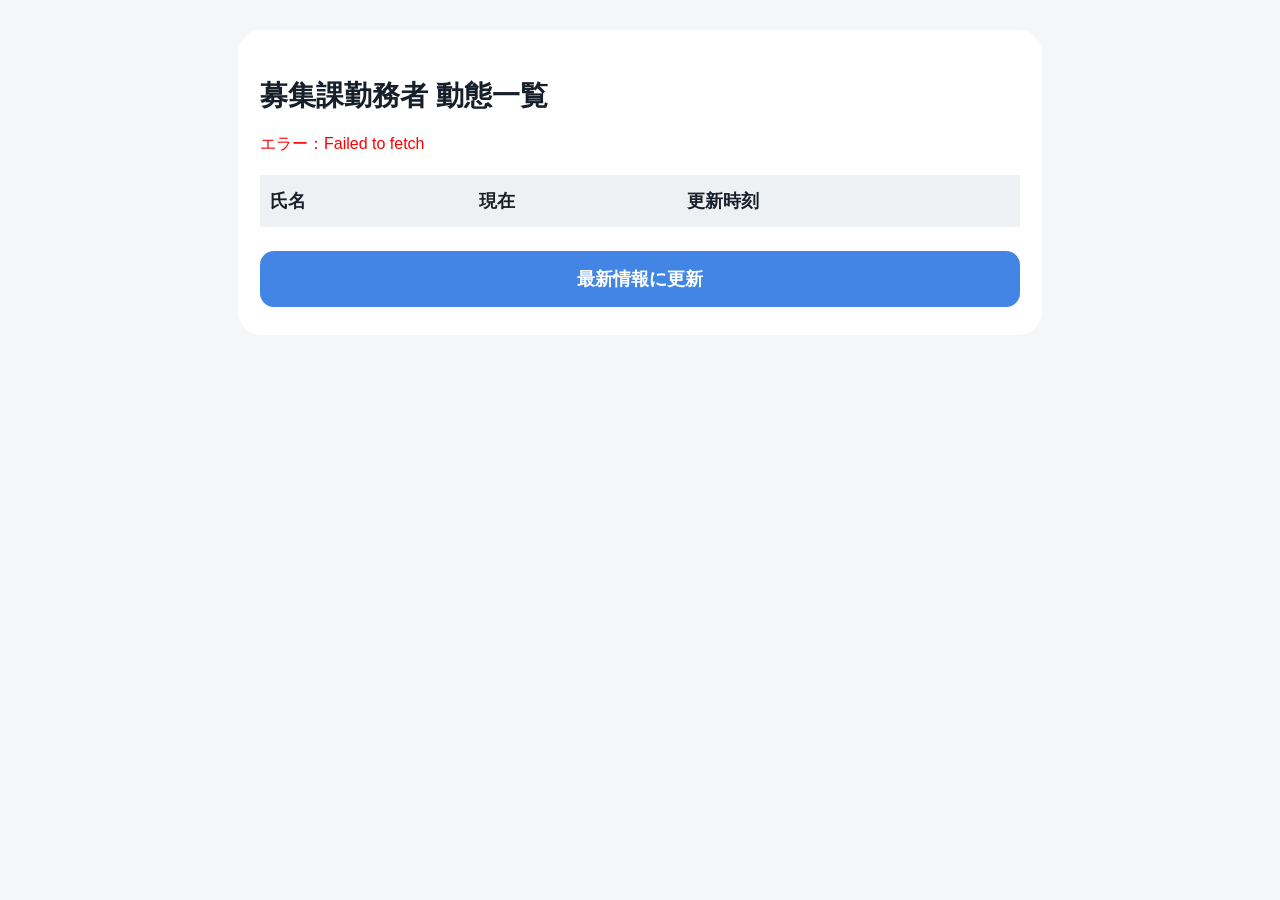
==== admin.html @ f81feba7 "Refactor admin.html for improved layout and style" ====
<!DOCTYPE html>
<html lang="ja">
<head>
<meta charset="UTF-8">
<meta name="viewport" content="width=device-width, initial-scale=1.0">

<title>募集課勤務者 動態一覧</title>

<style>
body {
  margin: 0;
  padding: 30px 16px;
  background: #f4f6f8;
  font-family: -apple-system, BlinkMacSystemFont, sans-serif;
  color: #17202a;
}

.card {
  max-width: 760px;
  margin: 0 auto;
  background: white;
  border-radius: 24px;
  padding: 28px 22px;
}

h1 {
  font-size: 28px;
}

#status {
  margin-bottom: 20px;
  color: #666;
}

table {
  width: 100%;
  border-collapse: collapse;
  font-size: 18px;
}

th {
  background: #eef1f4;
  text-align: left;
  padding: 14px 10px;
}

td {
  padding: 16px 10px;
  border-bottom: 1px solid #ddd;
}

button {
  width: 100%;
  margin-top: 24px;
  padding: 16px;
  border: 0;
  border-radius: 14px;
  background: #4285e5;
  color: white;
  font-size: 18px;
  font-weight: bold;
}

.error {
  color: red !important;
}
</style>
</head>

<body>

<div class="card">

<h1>募集課勤務者 動態一覧</h1>

<div id="status">読み込み中...</div>

<table>
<thead>
<tr>
<th>氏名</th>
<th>現在</th>
<th>更新時刻</th>
</tr>
</thead>

<tbody id="memberList"></tbody>

</table>

<button onclick="loadMembers()">
最新情報に更新
</button>

</div>

<script src="./config.js"></script>

<script>

async function loadMembers() {

  const status = document.getElementById("status");
  const list = document.getElementById("memberList");

  status.className = "";
  status.textContent = "読み込み中...";
  list.innerHTML = "";

  try {

    const url =
      SUPABASE_URL +
      "/rest/v1/members?select=display_name,current_state,updated_at&order=display_name.asc";

    const response = await fetch(url, {
      headers: {
        "apikey": SUPABASE_PUBLISHABLE_KEY,
        "Authorization": "Bearer " + SUPABASE_PUBLISHABLE_KEY
      }
    });

    if (!response.ok) {
      throw new Error(
        "HTTP " + response.status + " / " +
        await response.text()
      );
    }

    const members = await response.json();

    status.textContent = "現在 " + members.length + "名";

    members.forEach(function(member) {

      const row = document.createElement("tr");

      const date = new Date(member.updated_at);

      const time = date.toLocaleTimeString(
        "ja-JP",
        {
          hour: "2-digit",
          minute: "2-digit"
        }
      );

      row.innerHTML =
        "<td>" + member.display_name + "</td>" +
        "<td><strong>" + member.current_state + "</strong></td>" +
        "<td>" + time + "</td>";

      list.appendChild(row);

    });

  } catch (error) {

    status.className = "error";
    status.textContent =
      "エラー：" + error.message;

  }
}

loadMembers();

setInterval(loadMembers, 30000);

</script>

</body>
</html>
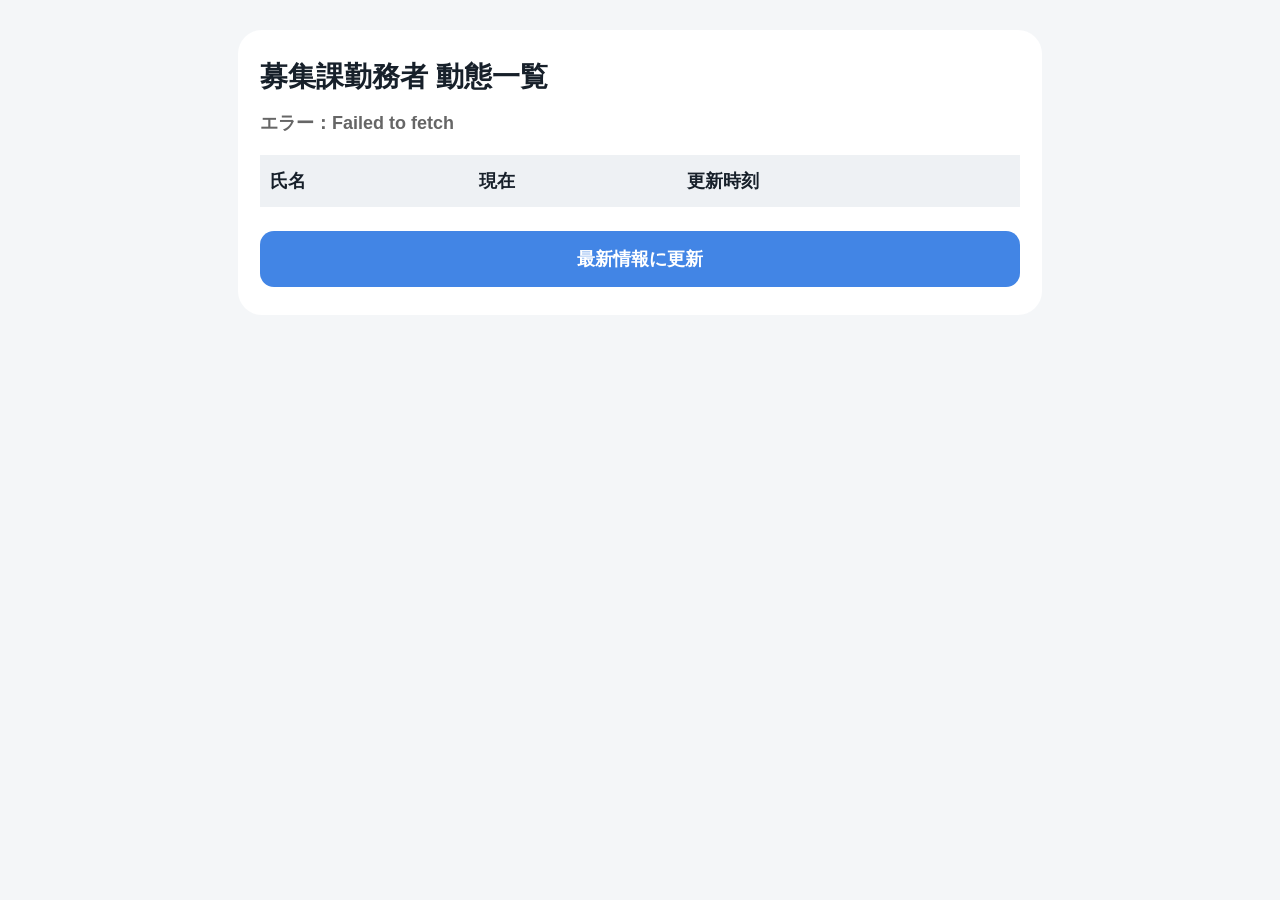
==== commit 07fdb7a7: "Refactor HTML and CSS structure in admin.html" ====
--- a/admin.html
+++ b/admin.html
@@ -1,103 +1,101 @@
 <!DOCTYPE html>
 <html lang="ja">
 <head>
-<meta charset="UTF-8">
-<meta name="viewport" content="width=device-width, initial-scale=1.0">
-
-<title>募集課勤務者 動態一覧</title>
-
-<style>
-body {
-  margin: 0;
-  padding: 30px 16px;
-  background: #f4f6f8;
-  font-family: -apple-system, BlinkMacSystemFont, sans-serif;
-  color: #17202a;
-}
-
-.card {
-  max-width: 760px;
-  margin: 0 auto;
-  background: white;
-  border-radius: 24px;
-  padding: 28px 22px;
-}
-
-h1 {
-  font-size: 28px;
-}
-
-#status {
-  margin-bottom: 20px;
-  color: #666;
-}
-
-table {
-  width: 100%;
-  border-collapse: collapse;
-  font-size: 18px;
-}
-
-th {
-  background: #eef1f4;
-  text-align: left;
-  padding: 14px 10px;
-}
-
-td {
-  padding: 16px 10px;
-  border-bottom: 1px solid #ddd;
-}
-
-button {
-  width: 100%;
-  margin-top: 24px;
-  padding: 16px;
-  border: 0;
-  border-radius: 14px;
-  background: #4285e5;
-  color: white;
-  font-size: 18px;
-  font-weight: bold;
-}
-
-.error {
-  color: red !important;
-}
-</style>
+  <meta charset="UTF-8">
+  <meta name="viewport" content="width=device-width, initial-scale=1.0">
+  <title>募集課勤務者 動態一覧</title>
+
+  <style>
+    body {
+      margin: 0;
+      padding: 30px 16px;
+      background: #f4f6f8;
+      font-family: -apple-system, BlinkMacSystemFont, "Helvetica Neue", sans-serif;
+      color: #17202a;
+    }
+
+    .card {
+      max-width: 760px;
+      margin: 0 auto;
+      background: white;
+      border-radius: 24px;
+      padding: 28px 22px;
+    }
+
+    h1 {
+      font-size: 28px;
+      margin: 0 0 15px;
+    }
+
+    #status {
+      margin-bottom: 20px;
+      color: #666;
+      font-size: 18px;
+    }
+
+    table {
+      width: 100%;
+      border-collapse: collapse;
+      font-size: 18px;
+    }
+
+    th {
+      background: #eef1f4;
+      text-align: left;
+      padding: 14px 10px;
+    }
+
+    td {
+      padding: 16px 10px;
+      border-bottom: 1px solid #ddd;
+    }
+
+    button {
+      width: 100%;
+      margin-top: 24px;
+      padding: 16px;
+      border: 0;
+      border-radius: 14px;
+      background: #4285e5;
+      color: white;
+      font-size: 18px;
+      font-weight: bold;
+    }
+
+    .error {
+      color: #c62828;
+      font-weight: bold;
+    }
+  </style>
 </head>
 
 <body>
 
 <div class="card">
 
-<h1>募集課勤務者 動態一覧</h1>
-
-<div id="status">読み込み中...</div>
-
-<table>
-<thead>
-<tr>
-<th>氏名</th>
-<th>現在</th>
-<th>更新時刻</th>
-</tr>
-</thead>
-
-<tbody id="memberList"></tbody>
-
-</table>
-
-<button onclick="loadMembers()">
-最新情報に更新
-</button>
+  <h1>募集課勤務者 動態一覧</h1>
+
+  <div id="status">読み込み中...</div>
+
+  <table>
+    <thead>
+      <tr>
+        <th>氏名</th>
+        <th>現在</th>
+        <th>更新時刻</th>
+      </tr>
+    </thead>
+
+    <tbody id="memberList"></tbody>
+  </table>
+
+  <button id="reloadButton">最新情報に更新</button>
 
 </div>
 
 <script src="./config.js"></script>
 
 <script>
-
 async function loadMembers() {
 
   const status = document.getElementById("status");
@@ -109,35 +107,44 @@
 
   try {
 
+    if (typeof SUPABASE_URL === "undefined") {
+      throw new Error("SUPABASE_URL が読み込まれていません");
+    }
+
+    if (typeof SUPABASE_PUBLISHABLE_KEY === "undefined") {
+      throw new Error("SUPABASE_PUBLISHABLE_KEY が読み込まれていません");
+    }
+
     const url =
       SUPABASE_URL +
-      "/rest/v1/members?select=display_name,current_state,updated_at&order=display_name.asc";
+      "/rest/v1/members" +
+      "?select=display_name,current_state,updated_at" +
+      "&order=display_name.asc";
 
     const response = await fetch(url, {
+      method: "GET",
       headers: {
         "apikey": SUPABASE_PUBLISHABLE_KEY,
-        "Authorization": "Bearer " + SUPABASE_PUBLISHABLE_KEY
+        "Authorization": "Bearer " + SUPABASE_PUBLISHABLE_KEY,
+        "Accept": "application/json"
       }
     });
 
     if (!response.ok) {
+      const errorText = await response.text();
       throw new Error(
-        "HTTP " + response.status + " / " +
-        await response.text()
+        "HTTP " +
+        response.status +
+        " : " +
+        errorText
       );
     }
 
     const members = await response.json();
 
-    status.textContent = "現在 " + members.length + "名";
-
-    members.forEach(function(member) {
-
-      const row = document.createElement("tr");
-
-      const date = new Date(member.updated_at);
-
-      const time = date.toLocaleTimeString(
+    status.textContent =
+      "現在 " + members.length + "名　最終確認 " +
+      new Date().toLocaleTimeString(
         "ja-JP",
         {
           hour: "2-digit",
@@ -145,28 +152,57 @@
         }
       );
 
-      row.innerHTML =
-        "<td>" + member.display_name + "</td>" +
-        "<td><strong>" + member.current_state + "</strong></td>" +
-        "<td>" + time + "</td>";
+    members.forEach(function(member) {
+
+      const row = document.createElement("tr");
+
+      const nameCell = document.createElement("td");
+      nameCell.textContent = member.display_name || "";
+
+      const stateCell = document.createElement("td");
+      stateCell.textContent = member.current_state || "";
+
+      const timeCell = document.createElement("td");
+
+      if (member.updated_at) {
+        const date = new Date(member.updated_at);
+
+        timeCell.textContent =
+          date.toLocaleTimeString(
+            "ja-JP",
+            {
+              hour: "2-digit",
+              minute: "2-digit"
+            }
+          );
+      } else {
+        timeCell.textContent = "-";
+      }
+
+      row.appendChild(nameCell);
+      row.appendChild(stateCell);
+      row.appendChild(timeCell);
 
       list.appendChild(row);
-
     });
 
   } catch (error) {
+
+    console.error(error);
 
     status.className = "error";
     status.textContent =
       "エラー：" + error.message;
-
   }
 }
 
+document
+  .getElementById("reloadButton")
+  .addEventListener("click", loadMembers);
+
 loadMembers();
 
 setInterval(loadMembers, 30000);
-
 </script>
 
 </body>
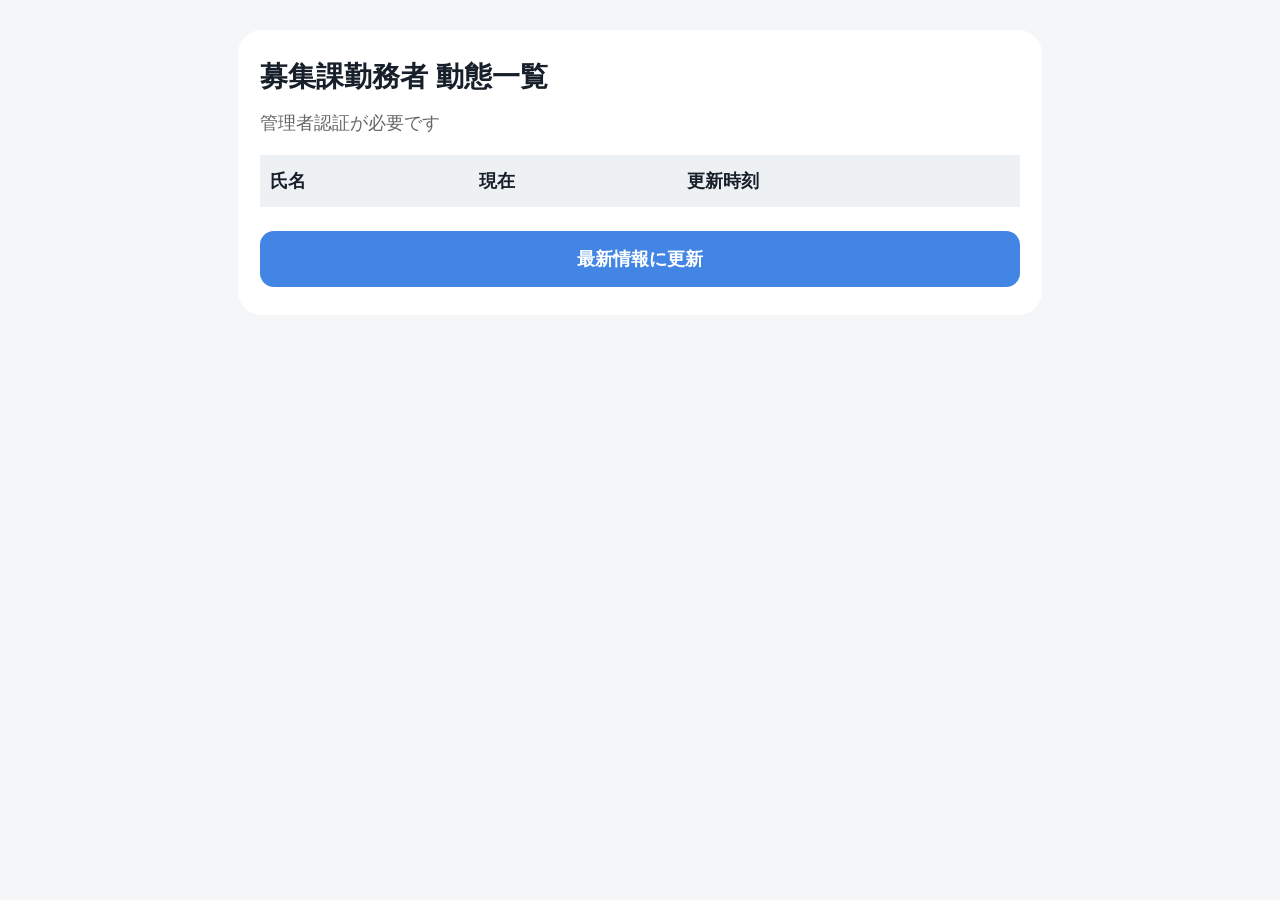
==== commit b367115d: "Improve admin token verification and member loading Refactor admin token handling and member loading" ====
--- a/admin.html
+++ b/admin.html
@@ -96,9 +96,45 @@
 <script src="./config.js"></script>
 
 <script>
-async function loadMembers() {
-
-  const status = document.getElementById("status");
+const ADMIN_TOKEN = new URLSearchParams(window.location.search).get("t");
+async function checkAdminToken() {
+  if (!ADMIN_TOKEN) return false;
+
+  const hashBuffer = await crypto.subtle.digest(
+    "SHA-256",
+    new TextEncoder().encode(ADMIN_TOKEN)
+  );
+
+  const hash = Array.from(new Uint8Array(hashBuffer))
+    .map(b => b.toString(16).padStart(2, "0"))
+    .join("");
+
+  const response = await fetch(
+    SUPABASE_URL + "/rest/v1/admin_access?token_hash=eq." + hash + "&select=id",
+    {
+      headers: {
+        "apikey": SUPABASE_PUBLISHABLE_KEY,
+        "Authorization": "Bearer " + SUPABASE_PUBLISHABLE_KEY
+      }
+    }
+  );
+
+  if (!response.ok) return false;
+
+  const data = await response.json();
+  return data.length === 1;
+}
+  async function loadMembers() {
+
+   const authorized = await checkAdminToken();
+
+  if (!authorized) {
+    document.getElementById("status").textContent =
+      "管理者認証が必要です";
+    document.getElementById("memberList").innerHTML = "";
+    return;
+  }
+    const status = document.getElementById("status");
   const list = document.getElementById("memberList");
 
   status.className = "";
@@ -118,8 +154,8 @@
     const url =
       SUPABASE_URL +
       "/rest/v1/members" +
-      "?select=display_name,current_state,updated_at" +
-      "&order=display_name.asc";
+      "?select=display_name,current_state,updated_at,sort_order" +
+      "&order=sort_order.asc";
 
     const response = await fetch(url, {
       method: "GET",
@@ -141,6 +177,7 @@
     }
 
     const members = await response.json();
+    members.sort((a, b) => Number(a.sort_order) - Number(b.sort_order));
 
     status.textContent =
       "現在 " + members.length + "名　最終確認 " +
